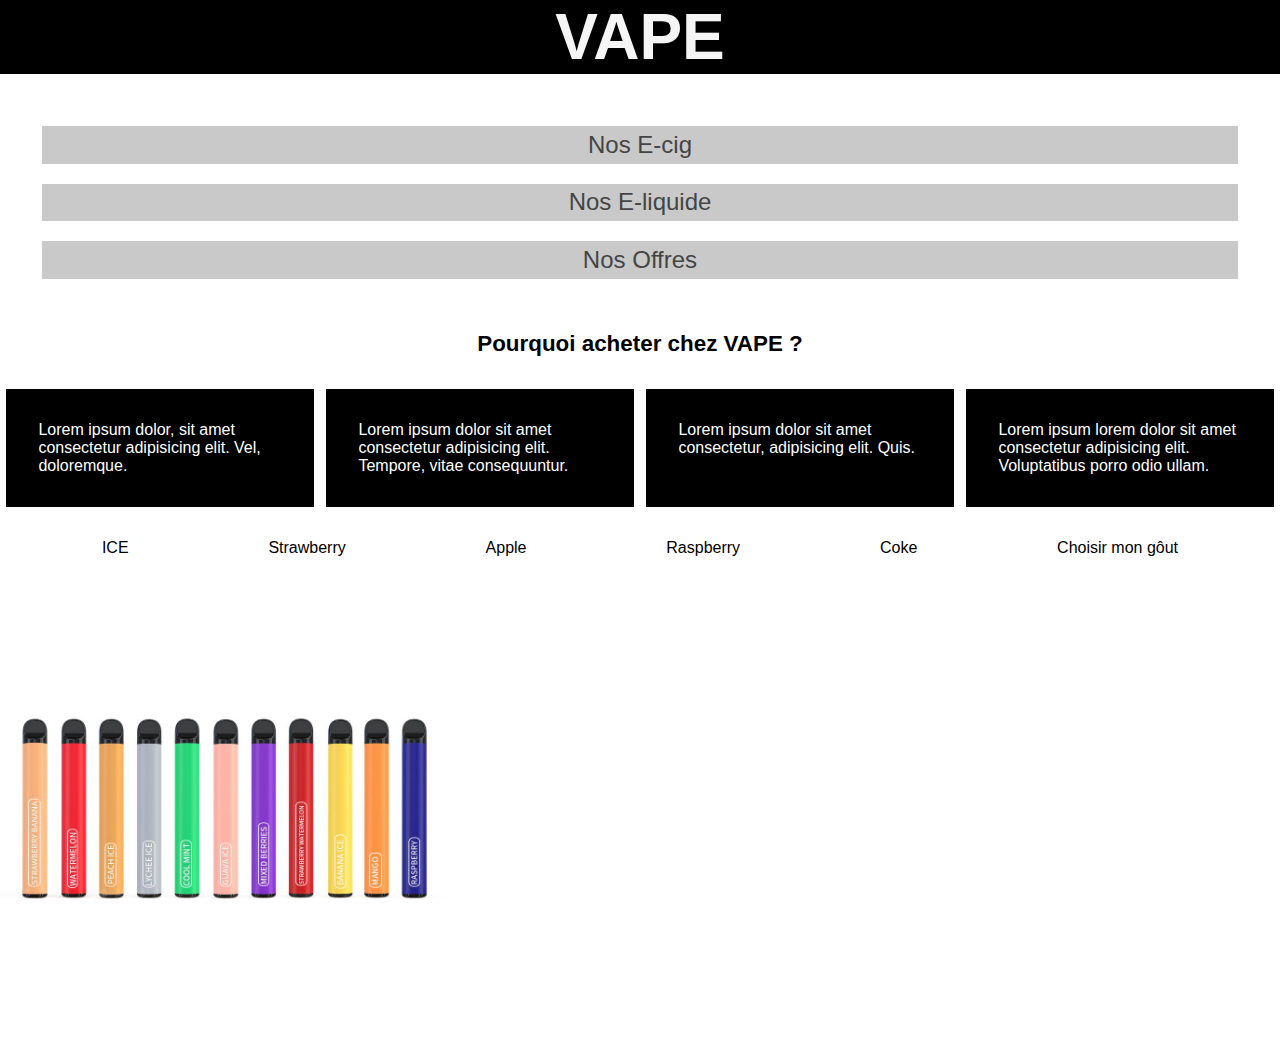
==== index.html @ bbadc4ce "Rename VAPE.html to index.html" ====
<!DOCTYPE html>
<html lang="en">
<head>
    <meta charset="UTF-8">
    <link rel="stylesheet" href="VAPE.CSS">
    <title>VAPE - Pour une vie plus saine</title>
</head>
<body>
    <header>
<h1>VAPE</h1>
        <!-- <h2>Pour une vie plus saine</h2> -->
    </header>
    <nav>
        <div class="navi 1">Nos E-cig</div>
        <div class="navi 2">Nos E-liquide</div>
        <div class="navi 3">Nos Offres</div>
    </nav>
    <main>
        <h3>Pourquoi acheter chez VAPE ?</h3>
        <div class="argu">
            
            <div class="proof health">Lorem ipsum dolor, sit amet consectetur adipisicing elit. Vel, doloremque.</div>
            <div class="proof price">Lorem ipsum dolor sit amet consectetur adipisicing elit. Tempore, vitae consequuntur.</div>
            <div class="proof environnement">Lorem ipsum dolor sit amet consectetur, adipisicing elit. Quis.</div>
            <div class="proof flavour">Lorem ipsum lorem dolor sit amet consectetur adipisicing elit. Voluptatibus porro odio ullam.</div>
        </div>
        <div class="gout">
            <div class="ice">ICE</div>
            <div class="straw">Strawberry</div>
            <div class="apple">Apple</div>
            <div class="rouge">Raspberry</div>
            <div class="coca">Coke</div>
            <div class="choisir">Choisir mon gôut</div>
        </div> 
        <img src="vape.jpg" alt="vape">  
    </main>
    <footer></footer>
</body>
</html>
---- VAPE.CSS ----
*
{
    margin: 0%;
    padding: 0;
    font-family: -apple-system, BlinkMacSystemFont, 'Segoe UI', Roboto, Oxygen, Ubuntu, Cantarell, 'Open Sans', 'Helvetica Neue', sans-serif;
}

@font-face {
    font-family: -apple-system, BlinkMacSystemFont, 'Segoe UI', Roboto, Oxygen, Ubuntu, Cantarell, 'Open Sans', 'Helvetica Neue', sans-serif;
    font-style: normal;
    font-weight: normal;
    src: local('Geomanist Regular Italic'), url('Geomanist-Regular-Italic.woff') format('woff');
    }
.proof
{
    width: 19%;
    background-color: black;
    color: #ffffff;
    padding: 2REM;
}
.argu
{
    display: flex;
    flex-direction: row;
    justify-content: space-around;
}
.gout
{
    display: flex;
    flex-direction: row;
    justify-content: space-around;
    padding: 2rem;
}
h3{
    text-align: center;
    margin: 2rem;
    font-size: 1.4rem;
}
h1{
    font-size: 4em;
    color: whitesmoke;
    background-color: hsl(0, 0%, 0%);
    width: 100vw;
    margin: 0;
    padding: 0;
    /* letter-spacing: 5rem; */
    text-align: center;

}


 img
 {
    height:50vh;
    aspect-ratio: 100%;
 }
 .navi {
   
    margin: 10px; 
    background-color: rgb(201, 201, 201);
    color: hsl(0, 0%, 27%);
    width: 100%;
    display: flex;
    justify-content: center;
    align-items: center;
    padding-top: 0.2em;
    padding-bottom: 0.2em;
 }

.navi:hover
{
    background-color: rgb(0, 0, 0);
    color: hsl(0, 0%, 100%);
    letter-spacing: 5px;
    transition: ease-in-out;
    transition-duration: 1000ms;
}
 nav
 {
    margin: 2rem;
    font-size: 1.5em;
    padding: 10px;
    display: flex;
    flex-direction: column;
    align-items: center;
 }

div[class*=health]:hover
{
    background-color: hsl(194, 100%, 75%);
    color: hsla(0, 0%, 0%, 80%);
    box-shadow: hsla(187, 96%, 36%, 0.945) 0px 0px 10px;
    transition: ease;
    transition-duration: 500ms;
}
div[class*=price]:hover
{
    background-color: hsl(61, 100%, 75%);
    color: rgba(0, 0, 0, 0.699);
    box-shadow: hsla(56, 100%, 33%, 0.945) 0px 0px 10px;
    transition: ease;
    transition-duration: 500ms;

}
div[class*=flavour]:hover
{
    background-color: hsl(295, 100%, 75%);
    color: hsla(0, 0%, 0%, 80%);
    box-shadow: hsla(281, 99%, 26%, 0.945) 0px 0px 10px;
    transition: ease;
    transition-duration: 500ms;

}
div[class*=environnement]:hover
{
    background-color: hsl(128, 100%, 75%);
    color: hsla(0, 0%, 0%, 80%);
    box-shadow: hsla(106, 100%, 34%, 0.945) 0px 0px 10px;
    transition: ease;
    transition-duration: 500ms;

}
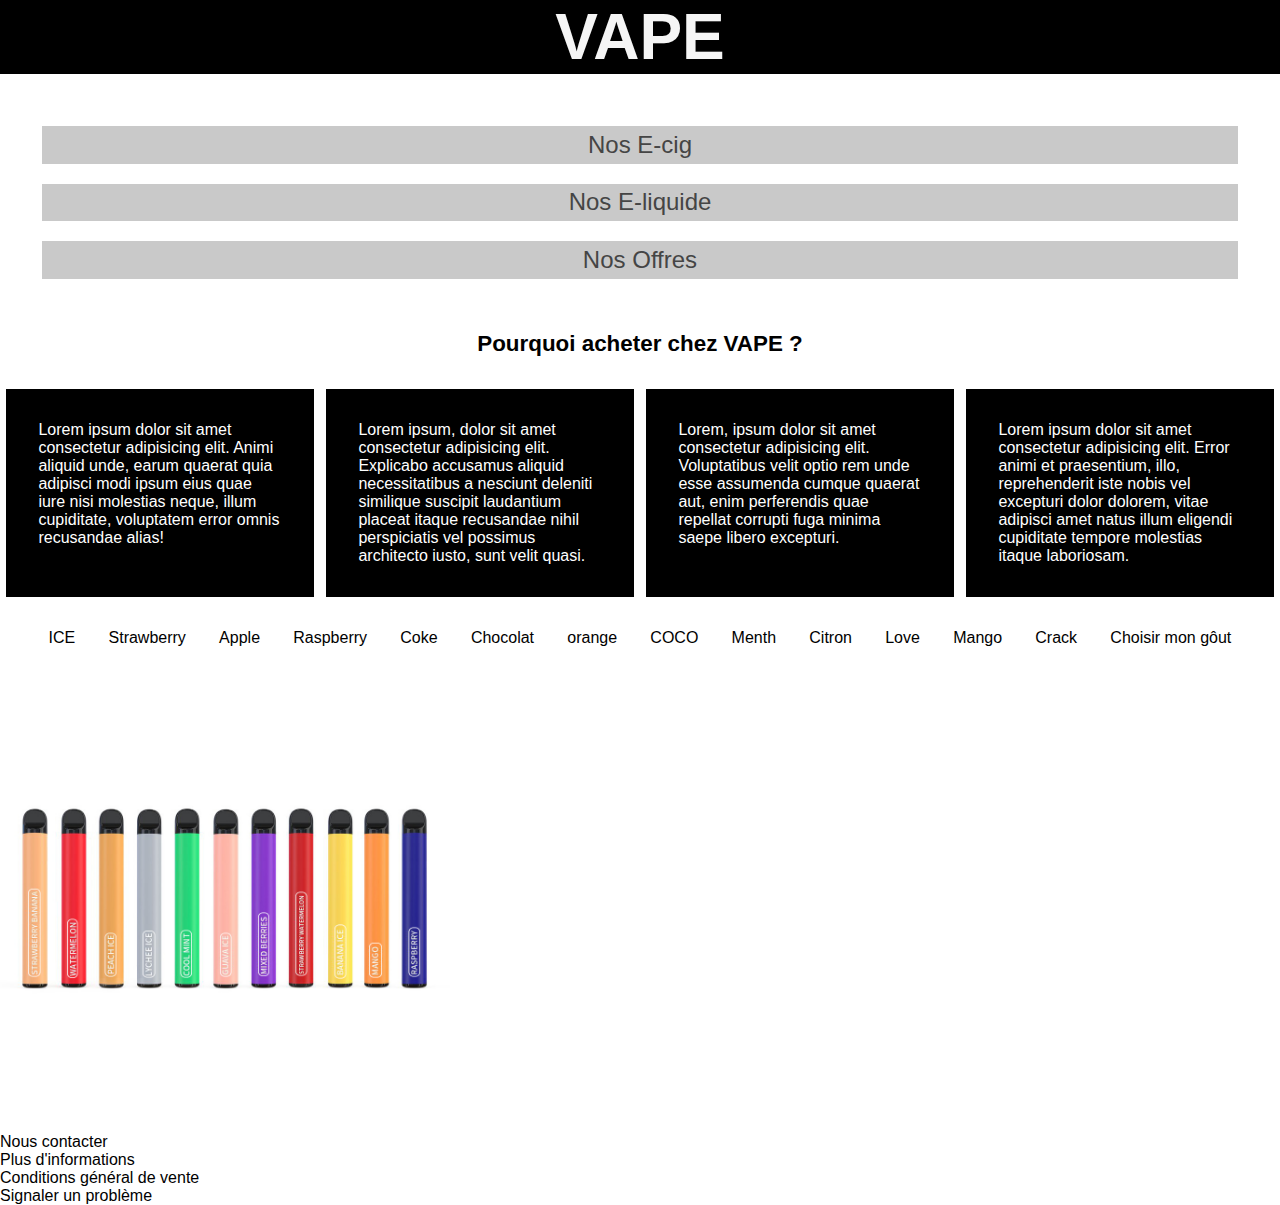
==== commit 06a0f938: "Add files via upload" ====
--- a/index.html
+++ b/index.html
@@ -19,21 +19,38 @@
         <h3>Pourquoi acheter chez VAPE ?</h3>
         <div class="argu">
             
-            <div class="proof health">Lorem ipsum dolor, sit amet consectetur adipisicing elit. Vel, doloremque.</div>
-            <div class="proof price">Lorem ipsum dolor sit amet consectetur adipisicing elit. Tempore, vitae consequuntur.</div>
-            <div class="proof environnement">Lorem ipsum dolor sit amet consectetur, adipisicing elit. Quis.</div>
-            <div class="proof flavour">Lorem ipsum lorem dolor sit amet consectetur adipisicing elit. Voluptatibus porro odio ullam.</div>
+            <div class="proof health">Lorem ipsum dolor sit amet consectetur adipisicing elit. Animi aliquid unde, earum quaerat quia adipisci modi ipsum eius quae iure nisi molestias neque, illum cupiditate, voluptatem error omnis recusandae alias!</div>
+            <div class="proof price">Lorem ipsum, dolor sit amet consectetur adipisicing elit. Explicabo accusamus aliquid necessitatibus a nesciunt deleniti similique suscipit laudantium placeat itaque recusandae nihil perspiciatis vel possimus architecto iusto, sunt velit quasi.
+            </div>
+            <div class="proof environnement">Lorem, ipsum dolor sit amet consectetur adipisicing elit. Voluptatibus velit optio rem unde esse assumenda cumque quaerat aut, enim perferendis quae repellat corrupti fuga minima saepe libero excepturi.</div>
+            <div class="proof flavour">Lorem ipsum dolor sit amet consectetur adipisicing elit. Error animi et praesentium, illo, reprehenderit iste nobis vel excepturi dolor dolorem, vitae adipisci amet natus illum eligendi cupiditate tempore molestias itaque laboriosam.</div>
         </div>
+    <div class="container">
         <div class="gout">
             <div class="ice">ICE</div>
             <div class="straw">Strawberry</div>
             <div class="apple">Apple</div>
             <div class="rouge">Raspberry</div>
             <div class="coca">Coke</div>
+            <div class="choco">Chocolat</div>
+            <div class="orange">orange</div>
+            <div class="wejdene">COCO </div>
+            <div class="menth">Menth</div>
+            <div class="cici">Citron</div>
+            <div class="love">Love</div>
+            <div class="mango">Mango</div>
+            <div class="crack">Crack</div>
             <div class="choisir">Choisir mon gôut</div>
-        </div> 
-        <img src="vape.jpg" alt="vape">  
+        </div>
+        <img src="vape.jpg" alt="vape"> 
+    </div>
+         
     </main>
-    <footer></footer>
+    <footer>
+        <div class="1" alt="NON">Nous contacter</div>
+        <div class="1">Plus d'informations</div>
+        <div class="1">Conditions général de vente</div>
+        <div class="1" alt="fk,vkf">Signaler un problème</div>
+    </footer>
 </body>
-</html>
+</html>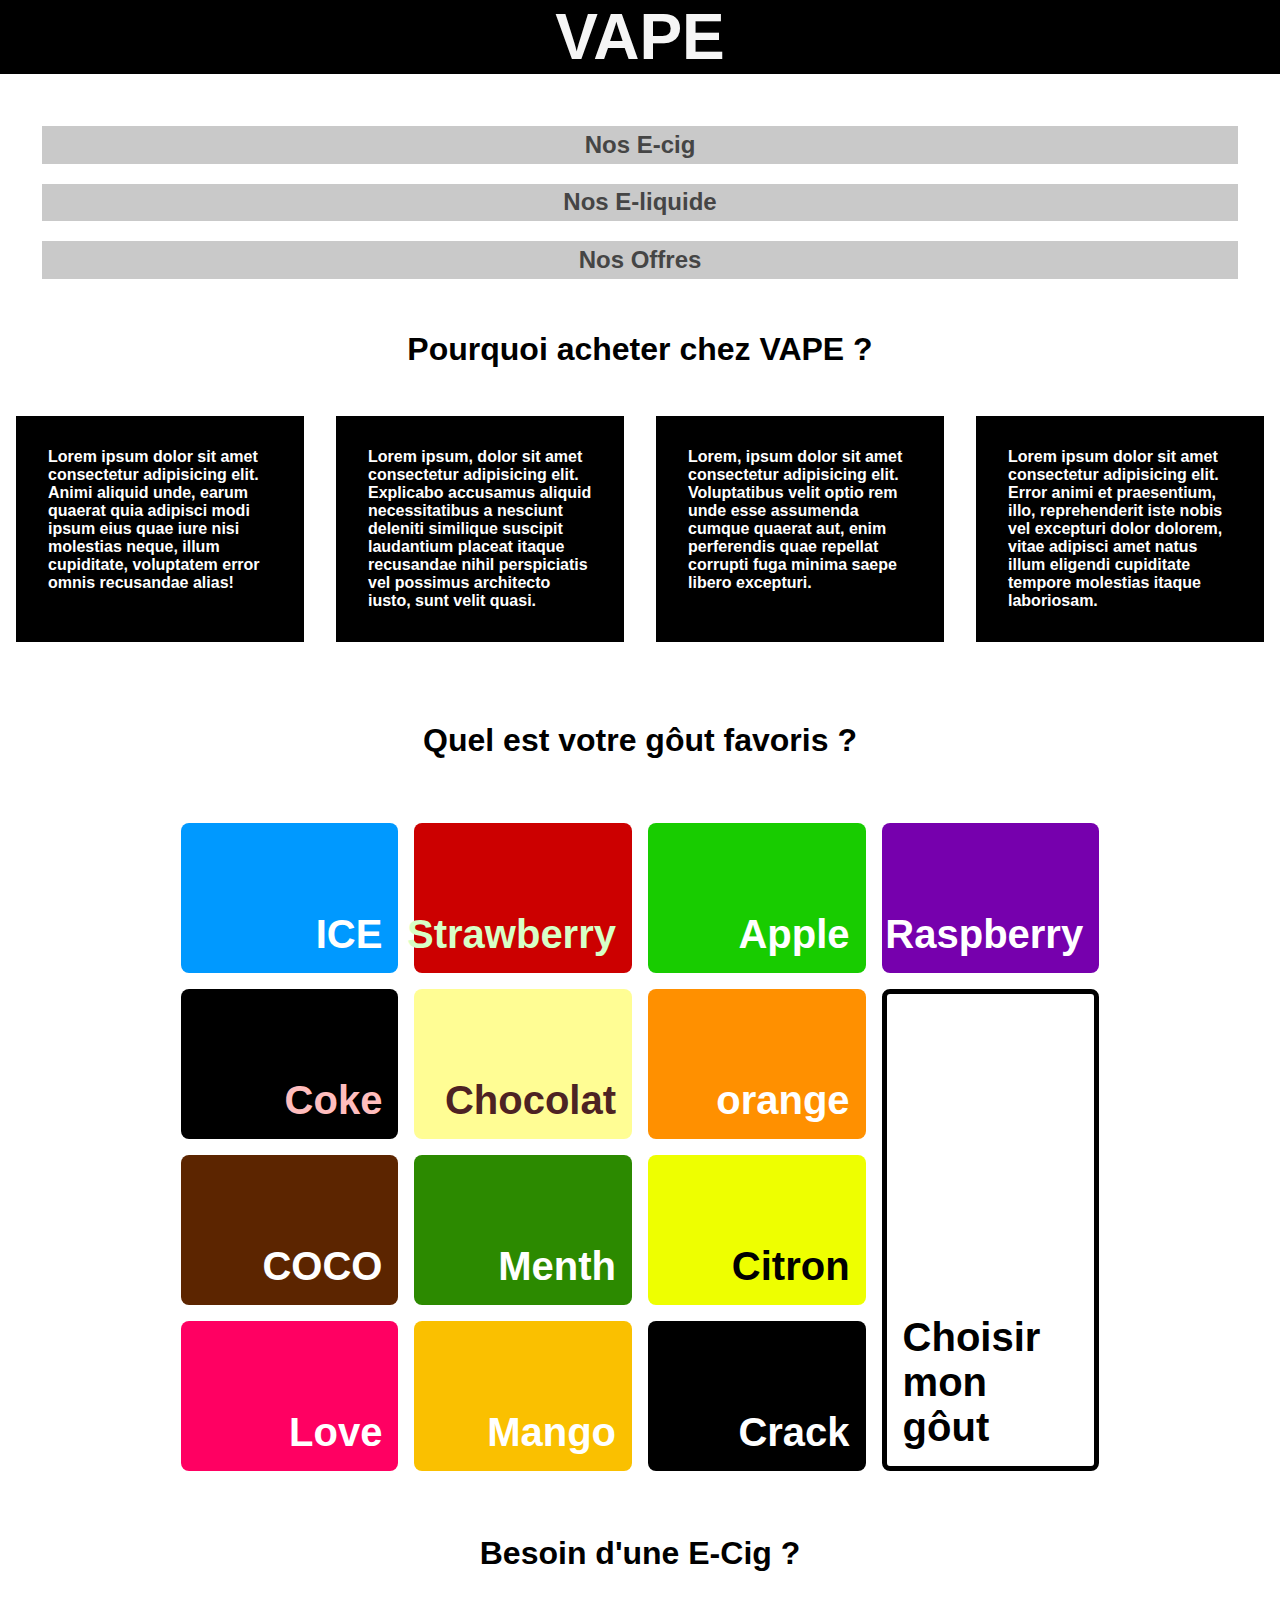
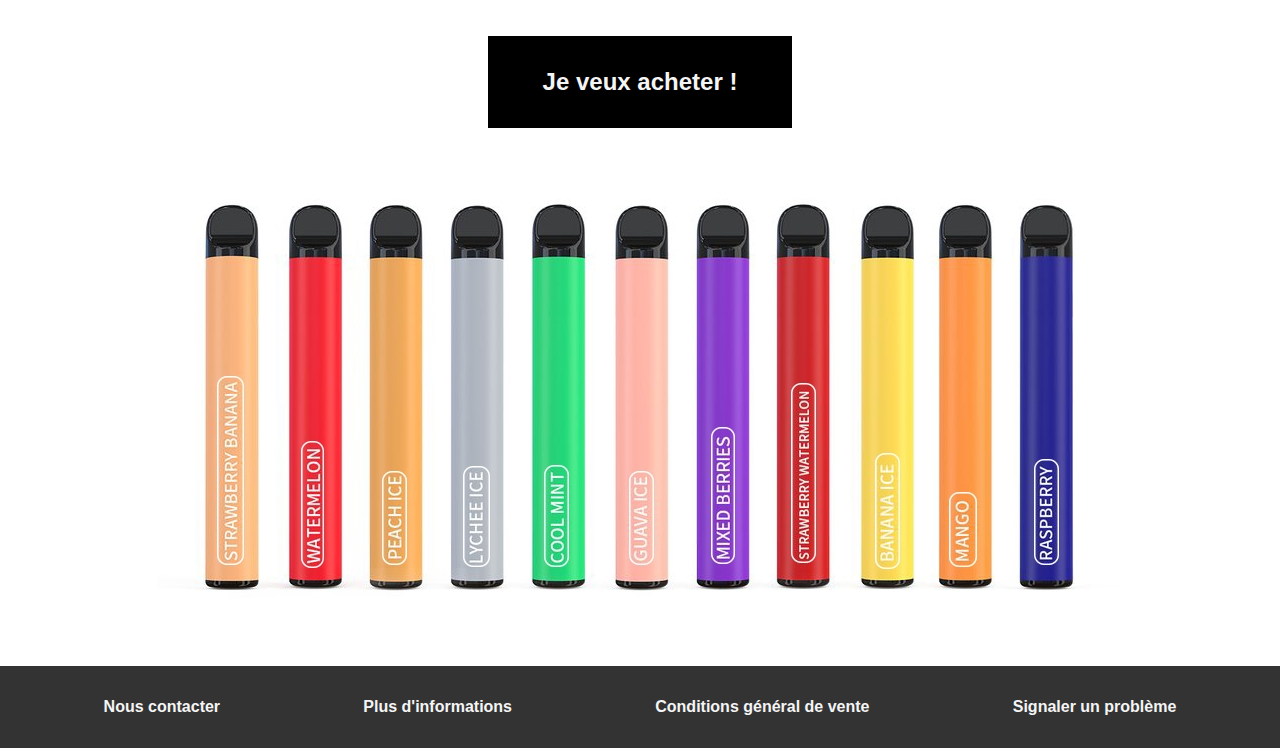
==== commit 6fa39d46: "Update index.html" ====
--- a/index.html
+++ b/index.html
@@ -1,5 +1,5 @@
 <!DOCTYPE html>
-<html lang="en">
+<html lang="fr">
 <head>
     <meta charset="UTF-8">
     <link rel="stylesheet" href="VAPE.CSS">
@@ -25,6 +25,8 @@
             <div class="proof environnement">Lorem, ipsum dolor sit amet consectetur adipisicing elit. Voluptatibus velit optio rem unde esse assumenda cumque quaerat aut, enim perferendis quae repellat corrupti fuga minima saepe libero excepturi.</div>
             <div class="proof flavour">Lorem ipsum dolor sit amet consectetur adipisicing elit. Error animi et praesentium, illo, reprehenderit iste nobis vel excepturi dolor dolorem, vitae adipisci amet natus illum eligendi cupiditate tempore molestias itaque laboriosam.</div>
         </div>
+
+    <div class="quest">Quel est votre gôut favoris ?</div>
     <div class="container">
         <div class="gout">
             <div class="ice">ICE</div>
@@ -42,8 +44,14 @@
             <div class="crack">Crack</div>
             <div class="choisir">Choisir mon gôut</div>
         </div>
+         <div class="quest">Besoin d'une E-Cig ?</div>
+        <a href="Venteecig.html" class="cig" alt="Acheter une E-cig" target="_blank">Je veux acheter !</a>
+
+       
         <img src="vape.jpg" alt="vape"> 
     </div>
+
+    
          
     </main>
     <footer>
@@ -53,4 +61,4 @@
         <div class="1" alt="fk,vkf">Signaler un problème</div>
     </footer>
 </body>
-</html>+</html>
--- a/VAPE.CSS
+++ b/VAPE.CSS
@@ -1,7 +1,8 @@
 *
 {
+    font-weight: bold;
     margin: 0%;
-    padding: 0;
+    padding: 0%;
     font-family: -apple-system, BlinkMacSystemFont, 'Segoe UI', Roboto, Oxygen, Ubuntu, Cantarell, 'Open Sans', 'Helvetica Neue', sans-serif;
 }
 
@@ -11,36 +12,13 @@
     font-weight: normal;
     src: local('Geomanist Regular Italic'), url('Geomanist-Regular-Italic.woff') format('woff');
     }
-.proof
-{
-    width: 19%;
-    background-color: black;
-    color: #ffffff;
-    padding: 2REM;
-}
-.argu
-{
-    display: flex;
-    flex-direction: row;
-    justify-content: space-around;
-}
-.gout
-{
-    display: flex;
-    flex-direction: row;
-    justify-content: space-around;
-    padding: 2rem;
-}
-h3{
-    text-align: center;
-    margin: 2rem;
-    font-size: 1.4rem;
-}
+
 h1{
+    position: relative;
     font-size: 4em;
     color: whitesmoke;
     background-color: hsl(0, 0%, 0%);
-    width: 100vw;
+    width: 100%;
     margin: 0;
     padding: 0;
     /* letter-spacing: 5rem; */
@@ -49,13 +27,25 @@
 }
 
 
- img
+img
  {
-    height:50vh;
-    aspect-ratio: 100%;
+    height:auto;
+    display: block;
+    margin: auto;
+    margin-bottom: 4em;
+    margin-top: 4em;
  }
- .navi {
-   
+ /* tout ce qui concerne nav */
+.quest
+{
+
+    text-align: center;
+    margin: 4rem;
+    font-size: 2rem;
+}
+
+ .navi 
+ {
     margin: 10px; 
     background-color: rgb(201, 201, 201);
     color: hsl(0, 0%, 27%);
@@ -73,7 +63,7 @@
     color: hsl(0, 0%, 100%);
     letter-spacing: 5px;
     transition: ease-in-out;
-    transition-duration: 1000ms;
+    transition-duration: 500ms;
 }
  nav
  {
@@ -85,6 +75,31 @@
     align-items: center;
  }
 
+ /*  */
+
+ /* tout ce qui concerne les proofs */
+ .proof
+{
+    width: 19%;
+    min-height: auto;
+    background-color: black;
+    color: #ffffff;
+    padding: 2rem;
+    margin: 1rem;
+}
+.argu
+{
+    display: flex;
+    flex-direction: row;
+    justify-content: space-around;
+}
+h3{
+    text-align: center;
+    margin: 2rem;
+    font-size: 2rem;
+
+}
+
 div[class*=health]:hover
 {
     background-color: hsl(194, 100%, 75%);
@@ -121,3 +136,190 @@
 
 }
 
+/*  
+*/
+
+/* tout ce qui concerne les gouts */
+
+.gout div{
+    font-size: 2.5em;
+    font-weight: bold;
+    margin: 0;
+    padding: 0;
+    border-radius: 0.5rem;
+    display: flex;
+    justify-content: end;
+    align-items: flex-end;
+    padding: 1rem;
+}
+.gout{ 
+    display: grid;
+    grid-template-columns:  17%  17%  17%  17%;
+    grid-template-rows: 150px  150px  150px  150px;
+    column-gap: 1rem;
+    row-gap:1rem;
+    width: 100%;
+    justify-content: center;
+    margin-top: 3rem;
+    margin-bottom: 3rem;
+
+}
+.choisir
+{
+    grid-column-start: 4;
+    grid-row-start: 2;
+    grid-row-end: span 3;
+    
+}
+
+.ice
+{
+    background-color:hsl(204, 100%, 50%) ;
+    color:hsl(0, 0%, 100%) ;
+}
+
+.wejdene
+{
+    background-color:hsl(24, 100%, 18%) ;
+    color:hsl(0, 0%, 100%) ;
+}
+
+.apple
+{
+    background-color:hsl(113, 100%, 40%) ;
+    color:hsl(0, 0%, 100%) ;
+}
+
+.straw
+{
+    background-color:hsl(0, 100%, 40%) ;
+    color:hsl(103, 100%, 89%) ;
+}
+
+.rouge
+{
+    background-color:hsl(281, 100%, 34%) ;
+    color:hsl(0, 0%, 100%) ;
+}
+
+.coca
+{
+    background-color:hsl(0, 0%, 0%) ;
+    color:hsl(0, 100%, 87%) ;
+}
+
+.choco
+{
+    background-color:hsl(59, 100%, 79%) ;
+    color:hsl(0, 38%, 22%) ;
+}
+
+.cici
+{
+    background-color:hsl(64, 100%, 50%) ;
+    color:hsl(0, 0%, 0%) ;
+}
+
+.orange
+{
+    background-color:hsl(34, 100%, 50%) ;
+    color:hsl(0, 0%, 100%) ;
+}
+
+.crack
+{
+    background-color:hsl(0, 0%, 0%) ;
+    color:hsl(0, 0%, 100%) ;
+}
+.menth
+{
+    background-color:hsl(101, 100%, 27%) ;
+    color:hsl(0, 0%, 100%) ;
+}
+
+.mango
+{
+    background-color:hsl(46, 100%, 49%) ;
+    color:hsl(0, 0%, 100%) ;
+}
+
+.love
+{
+    background-color:hsl(337, 100%, 50%) ;
+    color:hsl(0, 0%, 100%) ;
+}
+
+.choisir
+{
+    border: black solid 5px;
+}
+
+
+/*  */
+
+
+
+
+
+
+
+
+
+
+
+
+
+
+
+
+
+
+
+
+
+
+
+
+
+
+footer
+{
+    background-color: hsl(0, 0%, 20%);
+    color: whitesmoke;
+    padding: 2rem;
+    display: flex;
+    justify-content: space-around;
+}
+
+footer div:hover
+{
+    text-decoration: underline;
+}
+
+a{
+    display: block;
+    padding: 2rem;
+    text-decoration: none;
+    background-color: black;
+    color: whitesmoke;
+    height: auto ;
+    width: 10em;
+    margin: auto;
+    text-align: center;
+    margin-bottom: 0 ;
+    margin-top: 0%;
+    font-size: 1.5rem;
+}
+
+a:hover
+{
+    width: 8em;
+    height: auto;
+    max-height: 8rem;
+    transition: ease;
+    transition-duration: 500ms;
+    color: black;
+    background: blanchedalmond;
+    box-shadow: rgba(0, 0, 0, 0.219) 0px 0px 8px;
+    border-radius: 10px;
+}
